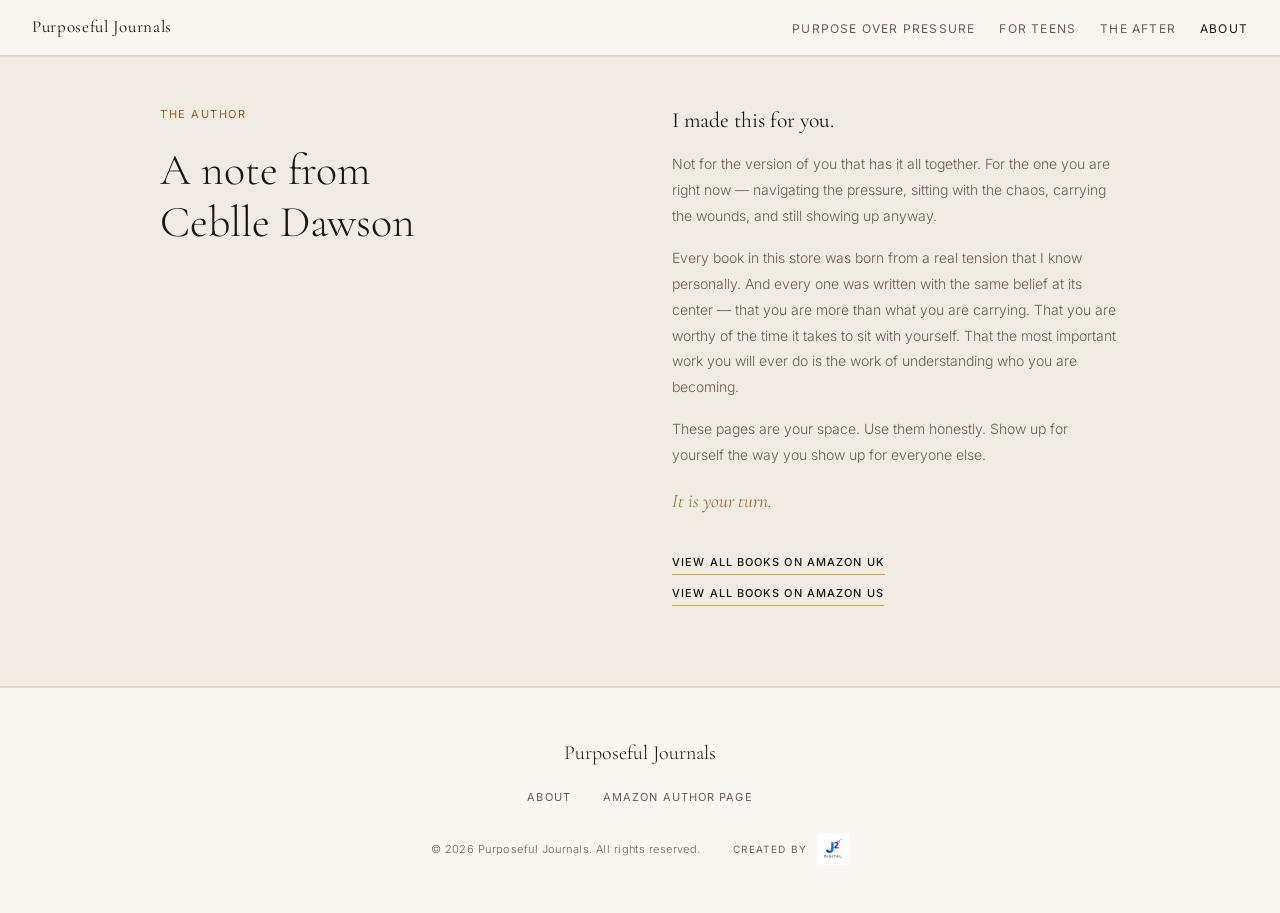
==== about.html @ 1e57076a "Initial commit: Purposeful Journals site" ====
<!DOCTYPE html>
<html lang="en-US">
<head>
  <meta charset="UTF-8">
  <meta name="viewport" content="width=device-width, initial-scale=1.0">
  <title>About Ceblle Dawson | Purposeful Journals</title>
  <meta name="description" content="A note from Ceblle Dawson, author of the Purposeful Journals collection — guided planners and journals for every season of a woman's life.">
  <link rel="icon" href="favicon.svg" type="image/svg+xml">
  <meta property="og:type" content="website">
  <meta property="og:title" content="About Ceblle Dawson | Purposeful Journals">
  <meta property="og:description" content="A note from Ceblle Dawson, author of the Purposeful Journals collection — guided planners and journals for every season of a woman's life.">
  <meta property="og:image" content="assets/og-image.png">
  <meta property="og:image:width" content="1200">
  <meta property="og:image:height" content="630">
  <meta name="twitter:card" content="summary_large_image">
  <meta name="twitter:image" content="assets/og-image.png">
  <link rel="preconnect" href="https://fonts.googleapis.com">
  <link rel="preconnect" href="https://fonts.gstatic.com" crossorigin>
  <link href="https://fonts.googleapis.com/css2?family=Cormorant+Garamond:ital,wght@0,300;0,400;0,500;1,300;1,400&family=Inter:wght@300;400;500&display=swap" rel="stylesheet">
  <link rel="stylesheet" href="css/styles.css">
</head>
<body>

<nav id="site-nav">
  <a href="index.html" class="nav-logo">Purposeful Journals</a>
  <button type="button" class="nav-toggle" aria-expanded="false" aria-controls="nav-menu" aria-label="Open menu">
    <span class="nav-toggle-bar" aria-hidden="true"></span>
    <span class="nav-toggle-bar" aria-hidden="true"></span>
    <span class="nav-toggle-bar" aria-hidden="true"></span>
  </button>
  <ul class="nav-links" id="nav-menu">
    <li><a href="purpose-over-pressure.html">Purpose Over Pressure</a></li>
    <li><a href="teens.html">For Teens</a></li>
    <li><a href="after.html">The After</a></li>
    <li><a href="about.html" aria-current="page">About</a></li>
  </ul>
</nav>

<section class="author-section page-top" id="about">
  <div class="section-inner author-inner">
    <div>
      <p class="intro-label">The Author</p>
      <h2 class="intro-heading">A note from<br>Ceblle Dawson</h2>
    </div>
    <div class="author-body">
      <p class="author-lead">I made this for you.</p>
      <p>Not for the version of you that has it all together. For the one you are right now — navigating the pressure, sitting with the chaos, carrying the wounds, and still showing up anyway.</p>
      <p>Every book in this store was born from a real tension that I know personally. And every one was written with the same belief at its center — that you are more than what you are carrying. That you are worthy of the time it takes to sit with yourself. That the most important work you will ever do is the work of understanding who you are becoming.</p>
      <p>These pages are your space. Use them honestly. Show up for yourself the way you show up for everyone else.</p>
      <p class="author-signoff">It is your turn.</p>
      <div class="author-amazon-links">
        <a href="https://www.amazon.co.uk/stores/author/B0H4ZYTNCH" target="_blank" rel="noopener noreferrer">View all books on Amazon UK</a>
        <span class="author-amazon-divider" aria-hidden="true">·</span>
        <a href="https://www.amazon.com/author/ceblledawson" target="_blank" rel="noopener noreferrer">View all books on Amazon US</a>
      </div>
    </div>
  </div>
</section>

<footer>
  <p class="footer-logo">Purposeful Journals</p>
  <ul class="footer-links">
    <li><a href="about.html">About</a></li>
    <li><a href="https://www.amazon.com/author/ceblledawson" target="_blank" rel="noopener noreferrer">Amazon Author Page</a></li>
  </ul>
  <div class="footer-bottom">
    <p class="footer-copy">&copy; <span id="year"></span> Purposeful Journals. All rights reserved.</p>
    <div class="footer-credit">
      <span class="footer-credit-label">Created by</span>
      <img src="assets/j2-logo.jpeg" alt="J2 Digital" class="footer-j2-logo" width="120" height="48" loading="lazy">
    </div>
  </div>
</footer>

<script src="js/script.js"></script>
</body>
</html>
---- css/styles.css ----
*, *::before, *::after { box-sizing: border-box; margin: 0; padding: 0; }

:root {
  --gold: #C9A84C;
  --gold-light: #E8D5A3;
  --gold-dark: #8A6820;
  --ink: #1A1612;
  --ink-mid: #3D3530;
  --ink-soft: #6B5E56;
  --cream: #FAF7F2;
  --cream-mid: #F0EBE3;
  --cream-dark: #E2D9CE;
  --white: #FFFFFF;
  --font-display: 'Cormorant Garamond', Georgia, serif;
  --font-body: 'Inter', system-ui, sans-serif;
  --nav-height: 56px;
  --scroll-gap: 2rem;
  --scroll-offset: calc(var(--nav-height) + var(--scroll-gap));
}

html {
  scroll-behavior: smooth;
  scroll-padding-top: var(--scroll-offset);
}

#collections,
#showcase,
#purpose-over-pressure,
#teens,
#after,
#about,
.set[id] {
  scroll-margin-top: var(--scroll-offset);
}

body {
  font-family: var(--font-body);
  background: var(--cream);
  color: var(--ink);
  font-size: 16px;
  line-height: 1.7;
  -webkit-font-smoothing: antialiased;
}

/* ─── NAV ─── */
nav {
  position: sticky;
  top: 0;
  z-index: 100;
  background: rgba(250, 247, 242, 0.92);
  backdrop-filter: blur(8px);
  border-bottom: 0.5px solid var(--cream-dark);
  padding: 0 2rem;
  height: 56px;
  display: flex;
  align-items: center;
  justify-content: space-between;
}

.nav-logo {
  font-family: var(--font-display);
  font-size: 17px;
  font-weight: 400;
  letter-spacing: 0.04em;
  color: var(--ink);
  text-decoration: none;
  position: relative;
  z-index: 102;
}

.nav-toggle {
  display: none;
  flex-direction: column;
  justify-content: center;
  gap: 5px;
  width: 44px;
  height: 44px;
  margin-right: -0.5rem;
  padding: 0;
  border: none;
  background: transparent;
  cursor: pointer;
  position: relative;
  z-index: 102;
}

.nav-toggle-bar {
  display: block;
  width: 22px;
  height: 1.5px;
  margin: 0 auto;
  background: var(--ink);
  transition: transform 0.25s ease, opacity 0.2s ease;
}

nav.is-open .nav-toggle-bar:nth-child(1) {
  transform: translateY(6.5px) rotate(45deg);
}

nav.is-open .nav-toggle-bar:nth-child(2) {
  opacity: 0;
}

nav.is-open .nav-toggle-bar:nth-child(3) {
  transform: translateY(-6.5px) rotate(-45deg);
}

.nav-links {
  display: flex;
  flex-wrap: wrap;
  justify-content: flex-end;
  gap: 1rem 1.5rem;
  list-style: none;
}

.nav-links a {
  font-size: 12px;
  font-weight: 400;
  letter-spacing: 0.1em;
  text-transform: uppercase;
  color: var(--ink-soft);
  text-decoration: none;
  transition: color 0.2s;
}

.nav-links a:hover { color: var(--ink); }

.nav-links a[aria-current="page"] {
  color: var(--ink);
}

body.nav-open {
  overflow: hidden;
}

.page-top {
  padding-top: 3rem;
}

/* ─── BOOK SHOWCASE ADVERT BANNER ─── */
.book-showcase-banner {
  padding: 1.25rem 0 2rem;
  background: linear-gradient(
    105deg,
    var(--cream) 0%,
    #F3EBDD 22%,
    var(--cream-mid) 48%,
    var(--gold-light) 78%,
    var(--cream-dark) 100%
  );
  border-bottom: 0.5px solid var(--cream-dark);
  overflow: hidden;
}

.book-showcase-marquee {
  overflow: hidden;
  width: 100%;
  mask-image: linear-gradient(
    to right,
    transparent 0%,
    black 6%,
    black 94%,
    transparent 100%
  );
  -webkit-mask-image: linear-gradient(
    to right,
    transparent 0%,
    black 6%,
    black 94%,
    transparent 100%
  );
}

.book-showcase-track {
  display: flex;
  align-items: flex-end;
  gap: clamp(0.5rem, 1.5vw, 1.25rem);
  width: max-content;
  padding: 0.25rem 0 0.5rem;
  animation: book-showcase-scroll 50s linear infinite;
  will-change: transform;
}

.book-showcase-marquee:hover .book-showcase-track,
.book-showcase-marquee:focus-within .book-showcase-track {
  animation-play-state: paused;
}

@keyframes book-showcase-scroll {
  0%   { transform: translateX(0); }
  100% { transform: translateX(-50%); }
}

.book-showcase-banner--hero .book-showcase-marquee {
  mask-image: none;
  -webkit-mask-image: none;
}

.book-showcase-banner--hero .book-showcase-track {
  animation-duration: 45s;
}

.book-showcase-shelf::-webkit-scrollbar {
  display: none;
}

.book-showcase-item {
  flex: 0 0 auto;
  text-decoration: none;
  scroll-snap-align: center;
  padding-bottom: 0.25rem;
}

.book-showcase-book {
  display: block;
  position: relative;
  transform: perspective(900px) rotateY(-16deg);
  transform-origin: center bottom;
  transition: transform 0.35s ease;
}

.book-showcase-item:hover .book-showcase-book,
.book-showcase-item:focus-visible .book-showcase-book {
  transform: perspective(900px) rotateY(-8deg) translateY(-12px);
}

.book-showcase-book img {
  display: block;
  height: clamp(120px, 15vw, 175px);
  width: auto;
  max-width: none;
  border-radius: 0 3px 3px 0;
  box-shadow:
    1px 0 0 rgba(255, 255, 255, 0.4),
    3px 2px 0 rgba(26, 22, 18, 0.06),
    6px 8px 16px rgba(26, 22, 18, 0.18),
    12px 20px 32px rgba(26, 22, 18, 0.12);
}

.book-showcase-book::before {
  content: '';
  position: absolute;
  left: -4px;
  top: 1px;
  bottom: 1px;
  width: 4px;
  background: linear-gradient(to right, rgba(26, 22, 18, 0.35), rgba(26, 22, 18, 0.12));
  border-radius: 1px 0 0 1px;
  transform: skewY(-2deg);
}

.book-showcase-item::after {
  content: '';
  display: block;
  width: 75%;
  height: 6px;
  margin: 6px auto 0;
  background: radial-gradient(ellipse at center, rgba(26, 22, 18, 0.22) 0%, transparent 72%);
  transform: scaleX(0.9);
  transition: transform 0.35s ease, opacity 0.35s ease;
}

.book-showcase-item:hover::after {
  transform: scaleX(1.05);
  opacity: 0.85;
}

.book-showcase-banner--hero {
  width: 100%;
  margin: 0.75rem 0 0;
  padding: 1rem 0 1.25rem;
  position: relative;
  z-index: 1;
  border-bottom: none;
  flex: 1;
  display: flex;
  flex-direction: column;
  justify-content: center;
  min-height: 0;
}

.book-showcase-banner--hero .book-showcase-shelf {
  padding: 0.25rem 1rem 0.5rem;
}

.book-showcase-banner--hero .book-showcase-book img {
  height: clamp(100px, 11vw, 145px);
}

/* ─── HERO ─── */
.hero {
  min-height: calc(100dvh - var(--nav-height));
  min-height: calc(100svh - var(--nav-height));
  display: flex;
  flex-direction: column;
  align-items: stretch;
  justify-content: flex-start;
  text-align: center;
  padding: 1.25rem 0 1.75rem;
  position: relative;
  overflow: hidden;
  gap: 0;
}

.hero-top {
  padding: 0 2rem;
  flex-shrink: 0;
}

.hero::before {
  content: '';
  position: absolute;
  inset: 0;
  background:
    radial-gradient(ellipse 60% 50% at 50% 0%, rgba(201, 168, 76, 0.08) 0%, transparent 70%),
    radial-gradient(ellipse 40% 40% at 80% 80%, rgba(201, 168, 76, 0.05) 0%, transparent 60%);
  pointer-events: none;
}

.hero-eyebrow {
  font-size: 11px;
  font-weight: 400;
  letter-spacing: 0.18em;
  text-transform: uppercase;
  color: var(--gold-dark);
  margin-bottom: 0.75rem;
}

.hero-title {
  font-family: var(--font-display);
  font-size: clamp(2.25rem, 5vw, 3.75rem);
  font-weight: 300;
  line-height: 1.05;
  letter-spacing: 0.01em;
  color: var(--ink);
  margin-bottom: 0;
}

.hero-title em {
  font-style: italic;
  color: var(--gold-dark);
}

.hero-rule {
  width: 48px;
  height: 0.5px;
  background: var(--gold);
  margin: 0.85rem auto;
}

.hero-sub {
  font-size: 14px;
  font-weight: 300;
  color: var(--ink-soft);
  max-width: 480px;
  line-height: 1.65;
  margin: 0 auto;
}

.hero-cta {
  position: relative;
  z-index: 1;
  margin-top: auto;
  flex-shrink: 0;
  padding: 0 2rem;
  align-self: center;
  display: inline-flex;
  align-items: center;
  gap: 8px;
  font-size: 12px;
  font-weight: 400;
  letter-spacing: 0.12em;
  text-transform: uppercase;
  color: var(--ink);
  text-decoration: none;
  border-bottom: 0.5px solid var(--gold);
  padding-bottom: 2px;
  transition: color 0.2s, border-color 0.2s;
}

.hero-cta:hover { color: var(--gold-dark); border-color: var(--gold-dark); }

.hero-cta svg { width: 14px; height: 14px; }

/* ─── MARQUEE ─── */
.marquee-wrap {
  overflow: hidden;
  border-top: 0.5px solid var(--cream-dark);
  border-bottom: 0.5px solid var(--cream-dark);
  padding: 10px 0;
  background: var(--cream-mid);
}

.marquee-track {
  display: flex;
  gap: 0;
  animation: marquee 28s linear infinite;
  white-space: nowrap;
}

.marquee-track span {
  font-size: 11px;
  font-weight: 400;
  letter-spacing: 0.14em;
  text-transform: uppercase;
  color: var(--ink-soft);
  padding: 0 2.5rem;
}

.marquee-track span::after {
  content: '·';
  margin-left: 2.5rem;
  color: var(--gold);
}

@keyframes marquee {
  0%   { transform: translateX(0); }
  100% { transform: translateX(-50%); }
}

/* ─── SECTIONS ─── */
section { padding: 5rem 2rem; }

.section-inner {
  max-width: 960px;
  margin: 0 auto;
}

/* ─── INTRO TYPOGRAPHY ─── */
.intro-label {
  font-size: 11px;
  letter-spacing: 0.14em;
  text-transform: uppercase;
  color: var(--gold-dark);
  margin-bottom: 1.25rem;
}

.intro-heading {
  font-family: var(--font-display);
  font-size: clamp(2rem, 3.5vw, 2.75rem);
  font-weight: 300;
  line-height: 1.2;
  color: var(--ink);
}

.intro-body {
  font-size: 14px;
  font-weight: 300;
  color: var(--ink-soft);
  line-height: 1.85;
}

.intro-body p + p { margin-top: 1rem; }

/* ─── COLLECTIONS HUB ─── */
.collections-hub {
  padding: 5rem 2rem;
  border-bottom: 0.5px solid var(--cream-dark);
}

.collections-hub-intro {
  max-width: 560px;
  margin-bottom: 3rem;
}

.collection-nav-grid {
  display: grid;
  grid-template-columns: repeat(3, 1fr);
  gap: 1px;
  border: 0.5px solid var(--cream-dark);
  background: var(--cream-dark);
  border-radius: 4px;
  overflow: hidden;
}

.collection-nav-card {
  display: flex;
  flex-direction: column;
  gap: 0.6rem;
  padding: 1.75rem;
  background: var(--white);
  text-decoration: none;
  color: inherit;
  transition: background 0.2s;
  min-height: 100%;
  overflow: hidden;
}

.collection-nav-card:hover { background: var(--cream); }

.collection-nav-covers {
  display: flex;
  justify-content: center;
  align-items: flex-end;
  margin: -1.75rem -1.75rem 0.25rem;
  padding: 1.25rem 1rem 0.85rem;
  min-height: 118px;
  background: var(--cream-mid);
  border-bottom: 0.5px solid var(--cream-dark);
}

.collection-nav-cover {
  display: block;
  width: 72px;
  height: auto;
  max-height: 102px;
  object-fit: contain;
  border-radius: 0 2px 2px 0;
  box-shadow:
    1px 0 0 rgba(255, 255, 255, 0.35),
    0 8px 18px rgba(26, 22, 18, 0.14);
  margin-left: -20px;
  transition: transform 0.25s ease;
}

.collection-nav-cover:first-child {
  margin-left: 0;
}

.collection-nav-card:hover .collection-nav-cover:nth-child(1) {
  transform: translateY(-4px) rotate(-2deg);
}

.collection-nav-card:hover .collection-nav-cover:nth-child(2) {
  transform: translateY(-6px);
}

.collection-nav-card:hover .collection-nav-cover:nth-child(3) {
  transform: translateY(-4px) rotate(2deg);
}

.collection-nav-ages {
  font-size: 10px;
  font-weight: 500;
  letter-spacing: 0.12em;
  text-transform: uppercase;
  color: var(--gold-dark);
}

.collection-nav-name {
  font-family: var(--font-display);
  font-size: 1.5rem;
  font-weight: 400;
  color: var(--ink);
  line-height: 1.2;
}

.collection-nav-desc {
  font-size: 13px;
  font-weight: 300;
  color: var(--ink-soft);
  line-height: 1.7;
  flex: 1;
}

.collection-nav-status {
  display: inline-block;
  align-self: flex-start;
  font-size: 10px;
  font-weight: 500;
  letter-spacing: 0.12em;
  text-transform: uppercase;
  padding: 3px 10px;
  border-radius: 2px;
}

.collection-nav-status.live {
  background: rgba(201, 168, 76, 0.12);
  color: var(--gold-dark);
  border: 0.5px solid var(--gold-light);
}

/* ─── COLLECTION BLOCKS ─── */
.collection-block {
  padding: 5rem 2rem;
  border-bottom: 0.5px solid var(--cream-dark);
}

.collection-block-header {
  display: grid;
  grid-template-columns: 1fr 1fr;
  gap: 4rem;
  align-items: start;
  margin-bottom: 3rem;
}

.pop-section .sets {
  padding-top: 0;
}

.pop-section .teen-intro {
  padding: 0 2rem;
  max-width: 960px;
  margin: 0 auto 2rem;
}

.teen-intro {
  display: grid;
  grid-template-columns: 1fr 1fr;
  gap: 4rem;
  align-items: start;
  margin-bottom: 2rem;
}

.guide-lead {
  font-size: 14px;
  font-weight: 300;
  color: var(--ink-soft);
  line-height: 1.85;
  max-width: 560px;
  margin: 1rem 0 2.5rem;
}

.guide-link {
  font-size: 11px;
  font-weight: 500;
  letter-spacing: 0.1em;
  text-transform: uppercase;
  color: var(--gold-dark);
  margin-top: 0.75rem;
}

.product-grid--three {
  grid-template-columns: repeat(3, 1fr);
}

/* ─── AUTHOR ─── */
.author-section {
  background: var(--cream-mid);
  border-top: 0.5px solid var(--cream-dark);
  border-bottom: 0.5px solid var(--cream-dark);
}

.author-inner {
  display: grid;
  grid-template-columns: 1fr 1fr;
  gap: 4rem;
  align-items: start;
}

.author-body {
  font-size: 14px;
  font-weight: 300;
  color: var(--ink-soft);
  line-height: 1.85;
}

.author-body p + p { margin-top: 1rem; }

.author-lead {
  font-family: var(--font-display);
  font-size: 1.35rem;
  font-weight: 400;
  color: var(--ink);
  line-height: 1.4;
}

.author-signoff {
  font-family: var(--font-display);
  font-size: 1.2rem;
  font-style: italic;
  color: var(--gold-dark);
  margin-top: 1.5rem;
}

.author-amazon-links {
  display: flex;
  flex-wrap: wrap;
  align-items: center;
  gap: 0.5rem 0.75rem;
  margin-top: 2rem;
}

.author-amazon-links a {
  font-size: 11px;
  font-weight: 500;
  letter-spacing: 0.1em;
  text-transform: uppercase;
  color: var(--ink);
  text-decoration: none;
  border-bottom: 0.5px solid var(--gold);
  padding-bottom: 2px;
  transition: color 0.2s, border-color 0.2s;
}

.author-amazon-links a:hover {
  color: var(--gold-dark);
  border-color: var(--gold-dark);
}

.author-amazon-divider {
  color: var(--cream-dark);
  font-size: 11px;
}

/* ─── SETS ─── */
.sets {
  padding: 3rem 2rem 5rem;
}

.teen-set,
.set {
  max-width: 960px;
  margin: 0 auto;
}

.sets .set {
  margin-bottom: 5rem;
  padding-bottom: 5rem;
  border-bottom: 0.5px solid var(--cream-dark);
}

.sets .set:last-child {
  border-bottom: none;
  margin-bottom: 0;
  padding-bottom: 0;
}

.teen-set {
  padding-bottom: 0;
  border-bottom: none;
}

.set:first-child { padding-top: 0; }

.set:last-child { border-bottom: none; margin-bottom: 0; }

.set-header {
  display: grid;
  grid-template-columns: auto 1fr;
  gap: 2rem;
  align-items: start;
  margin-bottom: 3rem;
}

.set-number {
  font-family: var(--font-display);
  font-size: 5rem;
  font-weight: 300;
  line-height: 1;
  color: var(--cream-dark);
  letter-spacing: -0.02em;
  user-select: none;
  padding-top: 0.2rem;
}

.set-meta { padding-top: 0.5rem; }

.set-status {
  display: inline-block;
  font-size: 10px;
  font-weight: 500;
  letter-spacing: 0.12em;
  text-transform: uppercase;
  padding: 3px 10px;
  border-radius: 2px;
  margin-bottom: 0.75rem;
}

.set-status.live {
  background: rgba(201, 168, 76, 0.12);
  color: var(--gold-dark);
  border: 0.5px solid var(--gold-light);
}

.set-name {
  font-family: var(--font-display);
  font-size: clamp(1.75rem, 3vw, 2.5rem);
  font-weight: 300;
  line-height: 1.15;
  color: var(--ink);
  margin-bottom: 0.75rem;
}

.set-desc {
  font-size: 14px;
  font-weight: 300;
  color: var(--ink-soft);
  max-width: 520px;
  line-height: 1.85;
}

/* ─── PRODUCT CARDS ─── */
.product-grid {
  display: grid;
  grid-template-columns: repeat(auto-fill, minmax(220px, 1fr));
  gap: 1.5rem;
}

.product-card {
  background: var(--white);
  padding: 1.25rem 1.25rem 1.5rem;
  display: flex;
  flex-direction: column;
  gap: 0.5rem;
  border: 0.5px solid var(--cream-dark);
  border-radius: 4px;
  overflow: hidden;
  transition: background 0.2s, box-shadow 0.35s ease;
}

.product-card:hover {
  background: var(--cream);
  box-shadow: 0 12px 32px rgba(26, 22, 18, 0.08);
}

.product-cover-btn {
  display: flex;
  align-items: center;
  justify-content: center;
  margin: -1.25rem -1.25rem 0.75rem;
  padding: 1.25rem;
  background: var(--cream-mid);
  border: none;
  cursor: zoom-in;
  font: inherit;
  color: inherit;
  text-align: inherit;
  align-self: stretch;
}

.product-cover {
  display: block;
  width: 100%;
  height: auto;
  max-height: 220px;
  object-fit: contain;
  border-radius: 2px;
  box-shadow: 0 8px 24px rgba(26, 22, 18, 0.14);
  transition: transform 0.35s ease, box-shadow 0.35s ease;
}

.product-card:hover .product-cover {
  transform: translateY(-4px) scale(1.02);
  box-shadow: 0 14px 32px rgba(26, 22, 18, 0.2);
}

.product-type {
  font-size: 10px;
  font-weight: 500;
  letter-spacing: 0.12em;
  text-transform: uppercase;
  color: var(--ink-soft);
}

.product-name {
  font-family: var(--font-display);
  font-size: 1.35rem;
  font-weight: 400;
  color: var(--ink);
  line-height: 1.25;
}

.product-tagline {
  font-size: 13px;
  font-weight: 300;
  color: var(--ink-soft);
  line-height: 1.6;
  flex: 1;
}

.product-footer { margin-top: 1rem; }

.amazon-store {
  width: 100%;
}

.amazon-store-select {
  width: 100%;
  height: 38px;
  padding: 0 2rem 0 0.75rem;
  font-family: var(--font-body);
  font-size: 11px;
  font-weight: 500;
  letter-spacing: 0.06em;
  color: var(--ink);
  background: var(--white)
    url("data:image/svg+xml,%3Csvg xmlns='http://www.w3.org/2000/svg' width='12' height='12' viewBox='0 0 24 24' fill='none' stroke='%236B5E56' stroke-width='1.5'%3E%3Cpath d='M6 9l6 6 6-6'/%3E%3C/svg%3E")
    no-repeat right 0.65rem center;
  border: 0.5px solid var(--ink);
  border-radius: 2px;
  cursor: pointer;
  appearance: none;
  transition: border-color 0.2s, background-color 0.2s;
}

.amazon-store-select:hover,
.amazon-store-select:focus {
  border-color: var(--gold-dark);
  outline: none;
  background-color: var(--cream);
}

/* ─── COVER LIGHTBOX ─── */
.lightbox {
  position: fixed;
  inset: 0;
  z-index: 1000;
  display: flex;
  align-items: center;
  justify-content: center;
  padding: 2rem;
}

.lightbox[hidden] { display: none; }

.lightbox-backdrop {
  position: absolute;
  inset: 0;
  background: rgba(26, 22, 18, 0.88);
  cursor: zoom-out;
}

.lightbox-dialog {
  position: relative;
  z-index: 1;
  max-width: min(90vw, 720px);
  max-height: 92vh;
  display: flex;
  flex-direction: column;
  align-items: center;
  gap: 1rem;
  animation: lightbox-in 0.25s ease;
}

.lightbox-image {
  display: block;
  max-width: 100%;
  max-height: calc(92vh - 4rem);
  width: auto;
  height: auto;
  object-fit: contain;
  border-radius: 4px;
  box-shadow: 0 24px 64px rgba(0, 0, 0, 0.45);
}

.lightbox-caption {
  font-family: var(--font-display);
  font-size: 1.1rem;
  font-weight: 300;
  color: var(--cream);
  text-align: center;
  line-height: 1.4;
}

.lightbox-close {
  position: absolute;
  top: -2.5rem;
  right: 0;
  width: 2.25rem;
  height: 2.25rem;
  border: 0.5px solid rgba(250, 247, 242, 0.3);
  border-radius: 50%;
  background: transparent;
  color: var(--cream);
  font-size: 1.5rem;
  line-height: 1;
  cursor: pointer;
  transition: background 0.2s, border-color 0.2s;
}

.lightbox-close:hover {
  background: rgba(250, 247, 242, 0.1);
  border-color: var(--cream);
}

@keyframes lightbox-in {
  from { opacity: 0; transform: scale(0.96); }
  to   { opacity: 1; transform: scale(1); }
}

/* ─── FOOTER ─── */
footer {
  padding: 3rem 2rem;
  border-top: 0.5px solid var(--cream-dark);
  text-align: center;
}

.footer-logo {
  font-family: var(--font-display);
  font-size: 1.25rem;
  font-weight: 300;
  color: var(--ink);
  margin-bottom: 0.75rem;
}

.footer-links {
  display: flex;
  flex-wrap: wrap;
  justify-content: center;
  gap: 1rem 2rem;
  list-style: none;
  margin-bottom: 1.5rem;
}

.footer-links a {
  font-size: 11px;
  font-weight: 400;
  letter-spacing: 0.1em;
  text-transform: uppercase;
  color: var(--ink-soft);
  text-decoration: none;
  transition: color 0.2s;
}

.footer-links a:hover { color: var(--ink); }

.footer-copy {
  font-size: 11px;
  font-weight: 300;
  color: var(--ink-soft);
  letter-spacing: 0.04em;
}

.footer-bottom {
  display: flex;
  flex-wrap: wrap;
  align-items: center;
  justify-content: center;
  gap: 1rem 2rem;
}

.footer-credit {
  display: flex;
  align-items: center;
  gap: 0.6rem;
}

.footer-credit-label {
  font-size: 10px;
  font-weight: 400;
  letter-spacing: 0.14em;
  text-transform: uppercase;
  color: var(--ink-soft);
}

.footer-j2-logo {
  display: block;
  width: auto;
  height: 32px;
  max-width: 110px;
  object-fit: contain;
}

/* ─── MOBILE NAV BACKDROP ─── */
.nav-backdrop {
  position: fixed;
  inset: 0;
  z-index: 99;
  border: none;
  padding: 0;
  margin: 0;
  background: rgba(26, 22, 18, 0.35);
  cursor: pointer;
  opacity: 0;
  visibility: hidden;
  pointer-events: none;
  transition: opacity 0.3s ease, visibility 0.3s ease;
}

.nav-backdrop.is-visible {
  opacity: 1;
  visibility: visible;
  pointer-events: auto;
}

/* ─── RESPONSIVE ─── */
@media (max-width: 700px) {
  nav {
    padding: 0 1.25rem;
    height: 56px;
    backdrop-filter: none;
    background: rgba(250, 247, 242, 0.98);
  }

  .nav-toggle {
    display: flex;
  }

  .nav-links {
    position: fixed;
    top: 56px;
    right: 0;
    width: min(17.5rem, 84vw);
    height: auto;
    flex-direction: column;
    align-items: stretch;
    justify-content: flex-start;
    gap: 0;
    margin: 0;
    padding: 0.75rem 1.5rem 1rem;
    background: var(--cream);
    border-left: 0.5px solid var(--cream-dark);
    border-bottom: 0.5px solid var(--cream-dark);
    box-shadow: -10px 0 36px rgba(26, 22, 18, 0.1);
    transform: translateX(100%);
    transition: transform 0.32s cubic-bezier(0.4, 0, 0.2, 1);
    z-index: 101;
    pointer-events: none;
  }

  nav.is-open .nav-links {
    transform: translateX(0);
    pointer-events: auto;
  }

  .nav-links li {
    border-bottom: 0.5px solid var(--cream-dark);
  }

  .nav-links li:first-child {
    border-top: 0.5px solid var(--cream-dark);
  }

  .nav-links a {
    display: block;
    padding: 0.85rem 0;
    font-size: 12px;
    letter-spacing: 0.12em;
  }

  .nav-links a[aria-current="page"] {
    color: var(--gold-dark);
  }

  .hero {
    padding: 0.65rem 0 1.25rem;
  }

  .hero-top {
    padding: 0 1.25rem;
  }

  .hero-eyebrow {
    margin-bottom: 0.5rem;
    font-size: 10px;
  }

  .hero-title {
    font-size: 2.15rem;
  }

  .hero-rule {
    margin: 0.6rem auto;
  }

  .hero-sub {
    font-size: 13px;
    line-height: 1.55;
    max-width: 20rem;
  }

  .book-showcase-banner--hero {
    margin: 0.35rem 0 0;
    padding: 0.65rem 0 0.35rem;
  }

  .book-showcase-banner--hero .book-showcase-book img {
    height: 92px;
  }

  .book-showcase-marquee {
    mask-image: none;
    -webkit-mask-image: none;
  }

  section, .sets { padding-left: 1.25rem; padding-right: 1.25rem; }

  .collection-block-header,
  .author-inner,
  .teen-intro {
    grid-template-columns: 1fr;
    gap: 2rem;
  }

  .collection-nav-grid { grid-template-columns: 1fr; }

  .collections-hub,
  .collection-block {
    padding-left: 1.25rem;
    padding-right: 1.25rem;
  }

  .set-header {
    grid-template-columns: 1fr;
    gap: 0.5rem;
  }

  .set-number { display: none; }

  .product-grid { grid-template-columns: 1fr; }
}

@media (min-width: 701px) {
  .nav-backdrop {
    display: none;
  }

  .hero {
    min-height: calc(100svh - var(--nav-height));
    justify-content: flex-start;
    gap: 1.5rem;
    padding: clamp(2.5rem, 5vw, 3.5rem) 0 0;
    border-bottom: 0.5px solid var(--cream-dark);
  }

  .book-showcase-banner--hero {
    flex: 0 0 auto;
    margin: 0;
    padding: 0.25rem 0 0.5rem;
  }

  .hero-cta {
    margin-top: 0;
    padding-bottom: clamp(2.5rem, 8vh, 4rem);
  }
}

@media (prefers-reduced-motion: reduce) {
  .marquee-track { animation: none; }
  .book-showcase-track { animation: none; }
  .lightbox-dialog { animation: none; }
  .product-card:hover .product-cover { transform: none; }
  * { transition: none !important; }
}
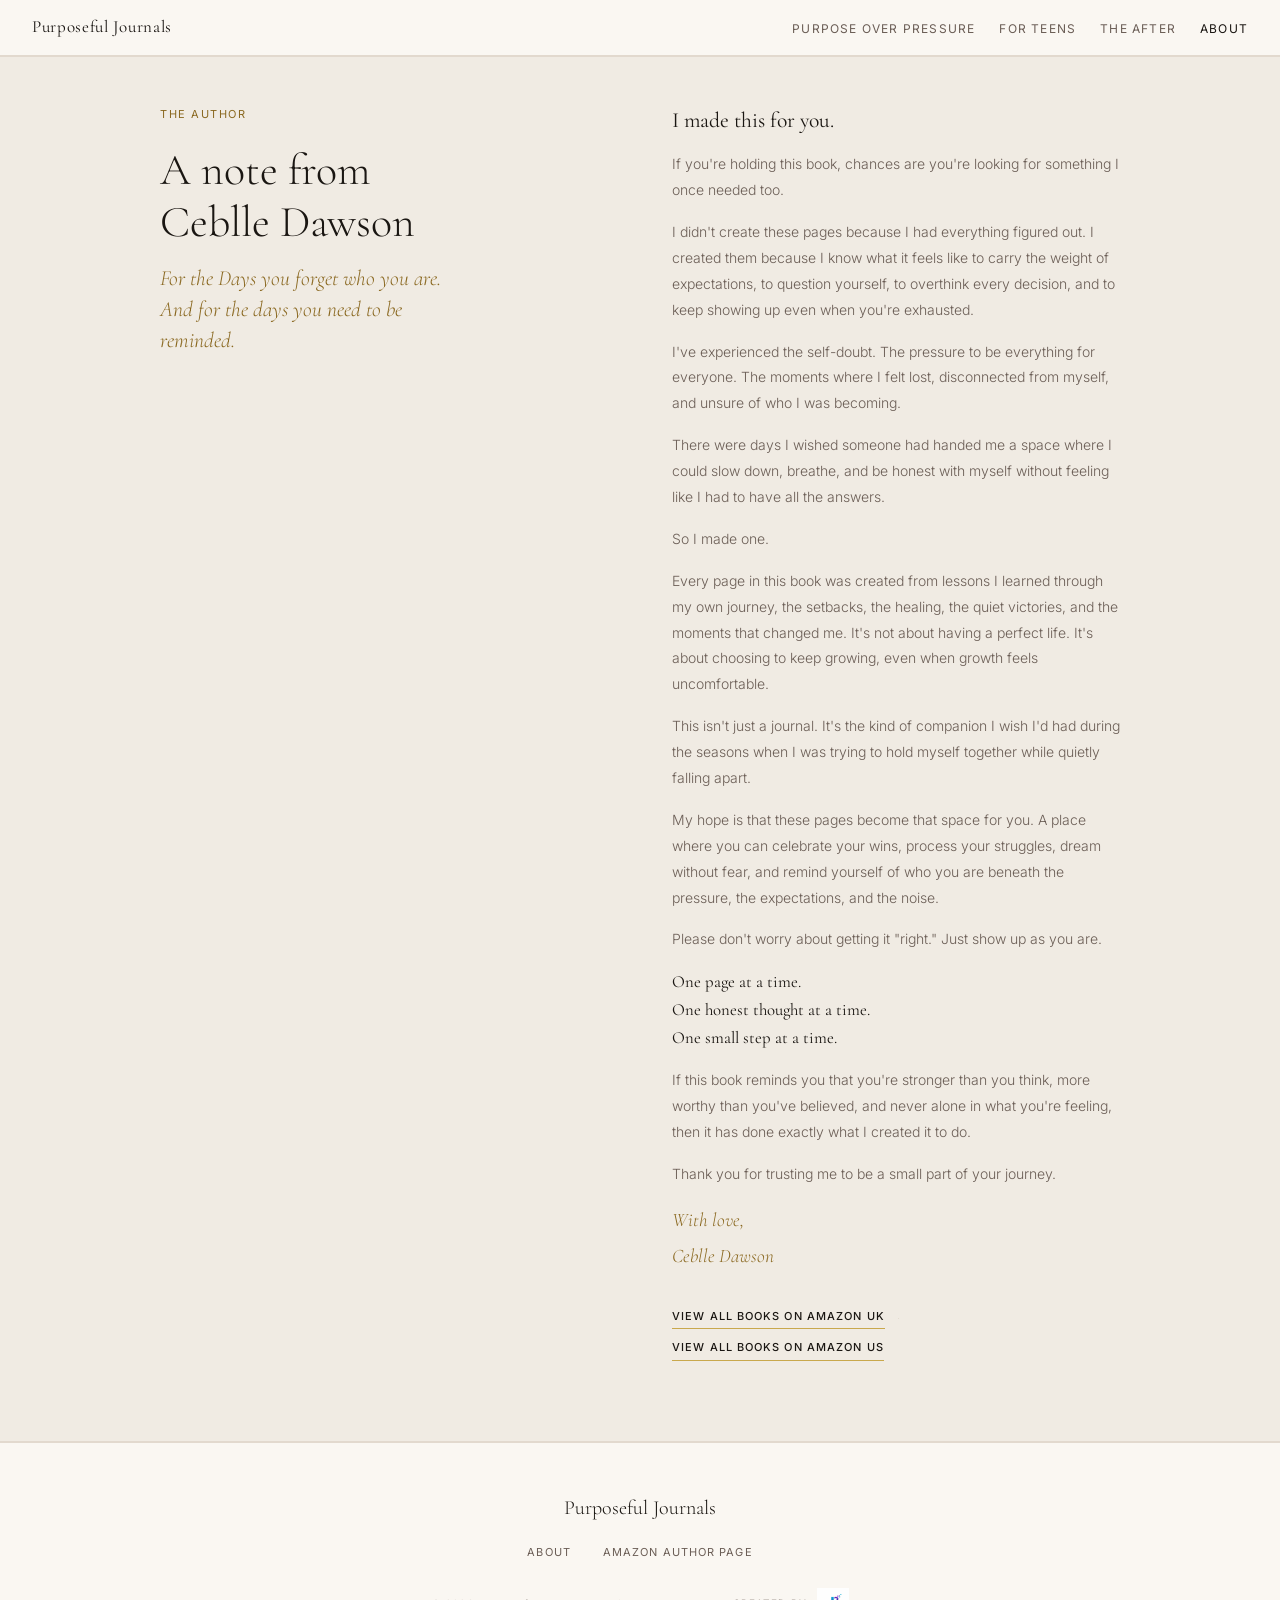
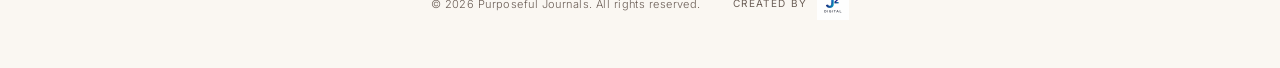
==== commit 1719a357: "Update About page with author letter and tagline" ====
--- a/about.html
+++ b/about.html
@@ -41,13 +41,23 @@
     <div>
       <p class="intro-label">The Author</p>
       <h2 class="intro-heading">A note from<br>Ceblle Dawson</h2>
+      <p class="author-tagline">For the Days you forget who you are.<br>And for the days you need to be reminded.</p>
     </div>
     <div class="author-body">
       <p class="author-lead">I made this for you.</p>
-      <p>Not for the version of you that has it all together. For the one you are right now — navigating the pressure, sitting with the chaos, carrying the wounds, and still showing up anyway.</p>
-      <p>Every book in this store was born from a real tension that I know personally. And every one was written with the same belief at its center — that you are more than what you are carrying. That you are worthy of the time it takes to sit with yourself. That the most important work you will ever do is the work of understanding who you are becoming.</p>
-      <p>These pages are your space. Use them honestly. Show up for yourself the way you show up for everyone else.</p>
-      <p class="author-signoff">It is your turn.</p>
+      <p>If you're holding this book, chances are you're looking for something I once needed too.</p>
+      <p>I didn't create these pages because I had everything figured out. I created them because I know what it feels like to carry the weight of expectations, to question yourself, to overthink every decision, and to keep showing up even when you're exhausted.</p>
+      <p>I've experienced the self-doubt. The pressure to be everything for everyone. The moments where I felt lost, disconnected from myself, and unsure of who I was becoming.</p>
+      <p>There were days I wished someone had handed me a space where I could slow down, breathe, and be honest with myself without feeling like I had to have all the answers.</p>
+      <p>So I made one.</p>
+      <p>Every page in this book was created from lessons I learned through my own journey, the setbacks, the healing, the quiet victories, and the moments that changed me. It's not about having a perfect life. It's about choosing to keep growing, even when growth feels uncomfortable.</p>
+      <p>This isn't just a journal. It's the kind of companion I wish I'd had during the seasons when I was trying to hold myself together while quietly falling apart.</p>
+      <p>My hope is that these pages become that space for you. A place where you can celebrate your wins, process your struggles, dream without fear, and remind yourself of who you are beneath the pressure, the expectations, and the noise.</p>
+      <p>Please don't worry about getting it "right." Just show up as you are.</p>
+      <p class="author-steps">One page at a time.<br>One honest thought at a time.<br>One small step at a time.</p>
+      <p>If this book reminds you that you're stronger than you think, more worthy than you've believed, and never alone in what you're feeling, then it has done exactly what I created it to do.</p>
+      <p>Thank you for trusting me to be a small part of your journey.</p>
+      <p class="author-signoff">With love,<br>Ceblle Dawson</p>
       <div class="author-amazon-links">
         <a href="https://www.amazon.co.uk/stores/author/B0H4ZYTNCH" target="_blank" rel="noopener noreferrer">View all books on Amazon UK</a>
         <span class="author-amazon-divider" aria-hidden="true">·</span>
--- a/css/styles.css
+++ b/css/styles.css
@@ -638,6 +638,17 @@
   align-items: start;
 }
 
+.author-tagline {
+  font-family: var(--font-display);
+  font-size: clamp(1.1rem, 2vw, 1.35rem);
+  font-style: italic;
+  font-weight: 300;
+  color: var(--gold-dark);
+  margin-top: 0.85rem;
+  line-height: 1.45;
+  max-width: 18rem;
+}
+
 .author-body {
   font-size: 14px;
   font-weight: 300;
@@ -663,6 +674,14 @@
   margin-top: 1.5rem;
 }
 
+.author-steps {
+  font-family: var(--font-display);
+  font-size: 1.05rem;
+  font-weight: 400;
+  color: var(--ink);
+  line-height: 1.65;
+}
+
 .author-amazon-links {
   display: flex;
   flex-wrap: wrap;
@@ -806,6 +825,7 @@
 
 .product-cover-btn {
   display: flex;
+  flex-direction: column;
   align-items: center;
   justify-content: center;
   margin: -1.25rem -1.25rem 0.75rem;
@@ -819,6 +839,17 @@
   align-self: stretch;
 }
 
+.product-cover-btn[data-inside-src]::after {
+  content: 'Click cover to look inside';
+  display: block;
+  margin-top: 0.6rem;
+  font-size: 9px;
+  font-weight: 500;
+  letter-spacing: 0.08em;
+  text-transform: uppercase;
+  color: var(--gold-dark);
+}
+
 .product-cover {
   display: block;
   width: 100%;
@@ -914,7 +945,7 @@
 .lightbox-dialog {
   position: relative;
   z-index: 1;
-  max-width: min(90vw, 720px);
+  max-width: min(95vw, 1100px);
   max-height: 92vh;
   display: flex;
   flex-direction: column;
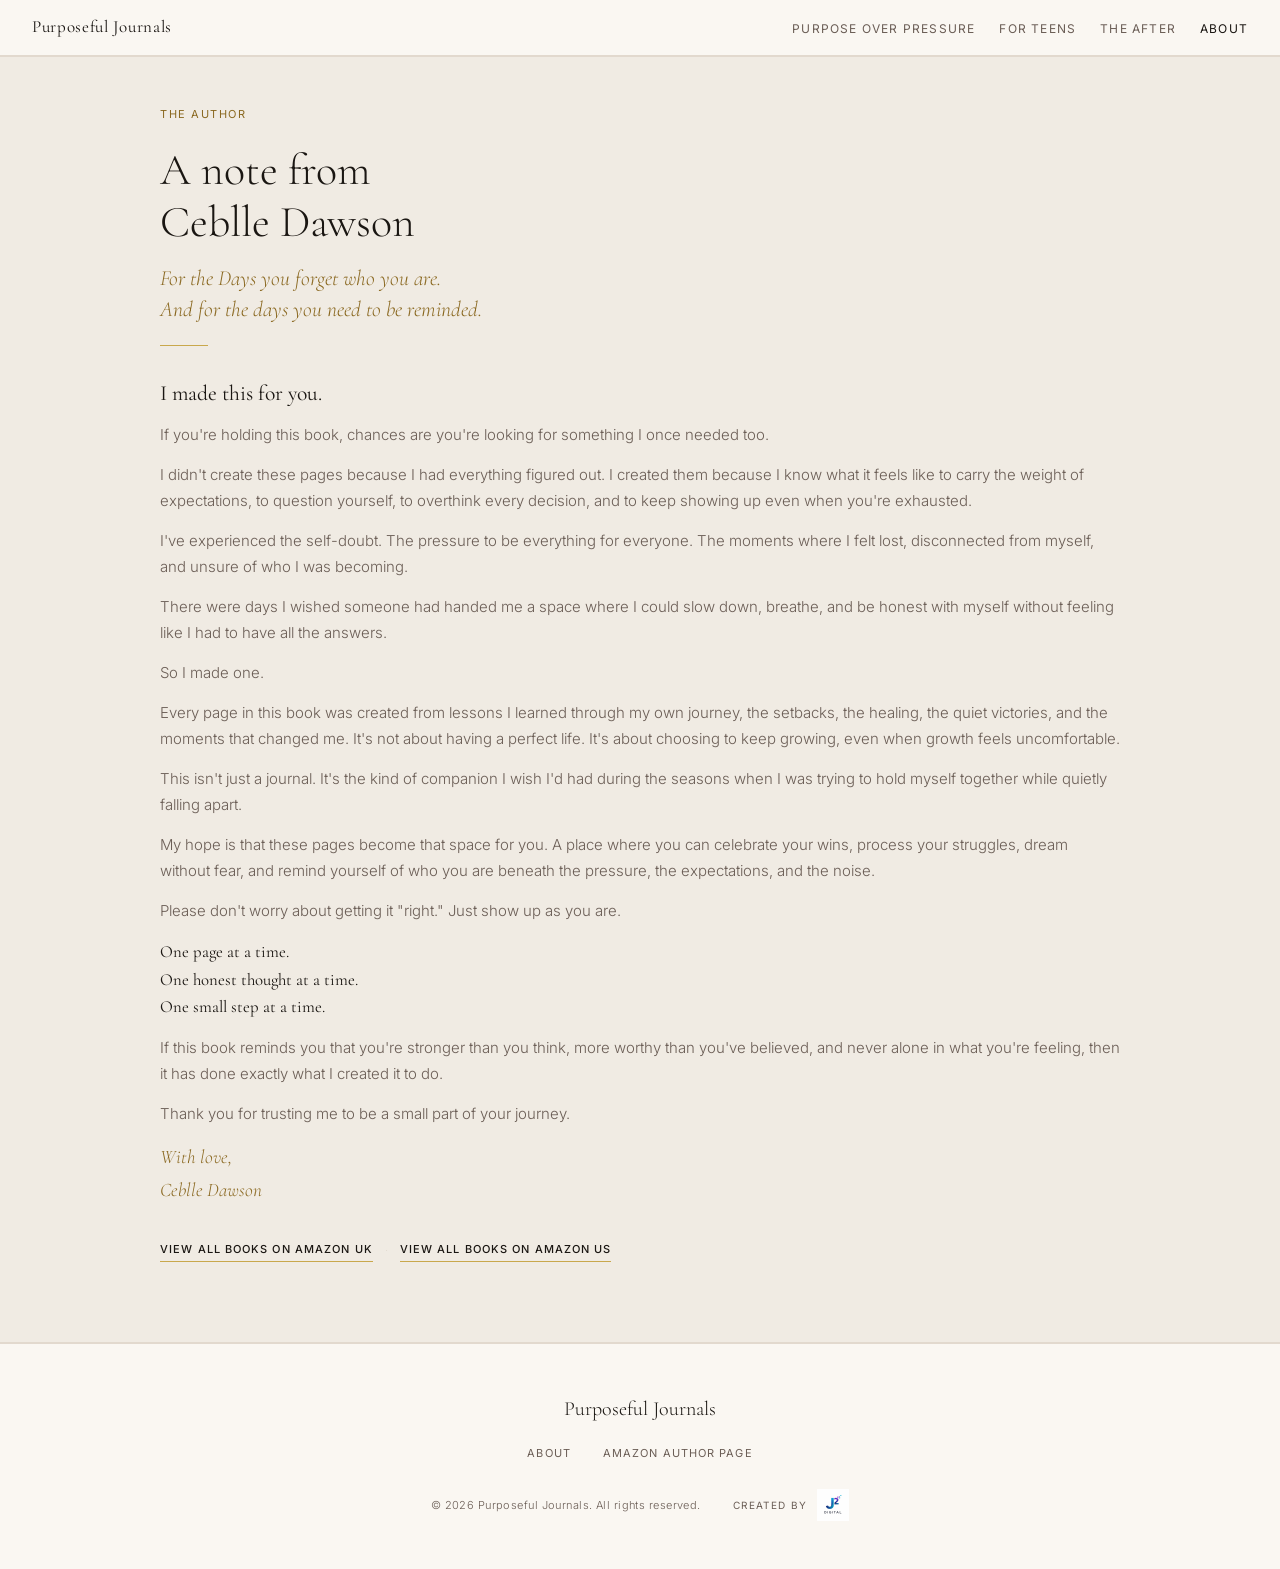
==== commit 2f0de1d1: "Add IONOS SFTP auto-deploy workflow" ====
--- a/about.html
+++ b/about.html
@@ -38,11 +38,12 @@
 
 <section class="author-section page-top" id="about">
   <div class="section-inner author-inner">
-    <div>
+    <header class="author-header">
       <p class="intro-label">The Author</p>
       <h2 class="intro-heading">A note from<br>Ceblle Dawson</h2>
       <p class="author-tagline">For the Days you forget who you are.<br>And for the days you need to be reminded.</p>
-    </div>
+      <div class="hero-rule author-rule" aria-hidden="true"></div>
+    </header>
     <div class="author-body">
       <p class="author-lead">I made this for you.</p>
       <p>If you're holding this book, chances are you're looking for something I once needed too.</p>
--- a/css/styles.css
+++ b/css/styles.css
@@ -632,10 +632,20 @@
 }
 
 .author-inner {
-  display: grid;
-  grid-template-columns: 1fr 1fr;
-  gap: 4rem;
-  align-items: start;
+  max-width: 60rem;
+  margin: 0 auto;
+}
+
+.author-header {
+  margin-bottom: 2rem;
+}
+
+.author-header .intro-heading {
+  margin-bottom: 0;
+}
+
+.author-rule {
+  margin: 1.25rem 0 0;
 }
 
 .author-tagline {
@@ -646,17 +656,17 @@
   color: var(--gold-dark);
   margin-top: 0.85rem;
   line-height: 1.45;
-  max-width: 18rem;
+  max-width: none;
 }
 
 .author-body {
-  font-size: 14px;
+  font-size: 15px;
   font-weight: 300;
   color: var(--ink-soft);
-  line-height: 1.85;
-}
-
-.author-body p + p { margin-top: 1rem; }
+  line-height: 1.75;
+}
+
+.author-body p + p { margin-top: 0.85rem; }
 
 .author-lead {
   font-family: var(--font-display);
@@ -1198,7 +1208,6 @@
   section, .sets { padding-left: 1.25rem; padding-right: 1.25rem; }
 
   .collection-block-header,
-  .author-inner,
   .teen-intro {
     grid-template-columns: 1fr;
     gap: 2rem;
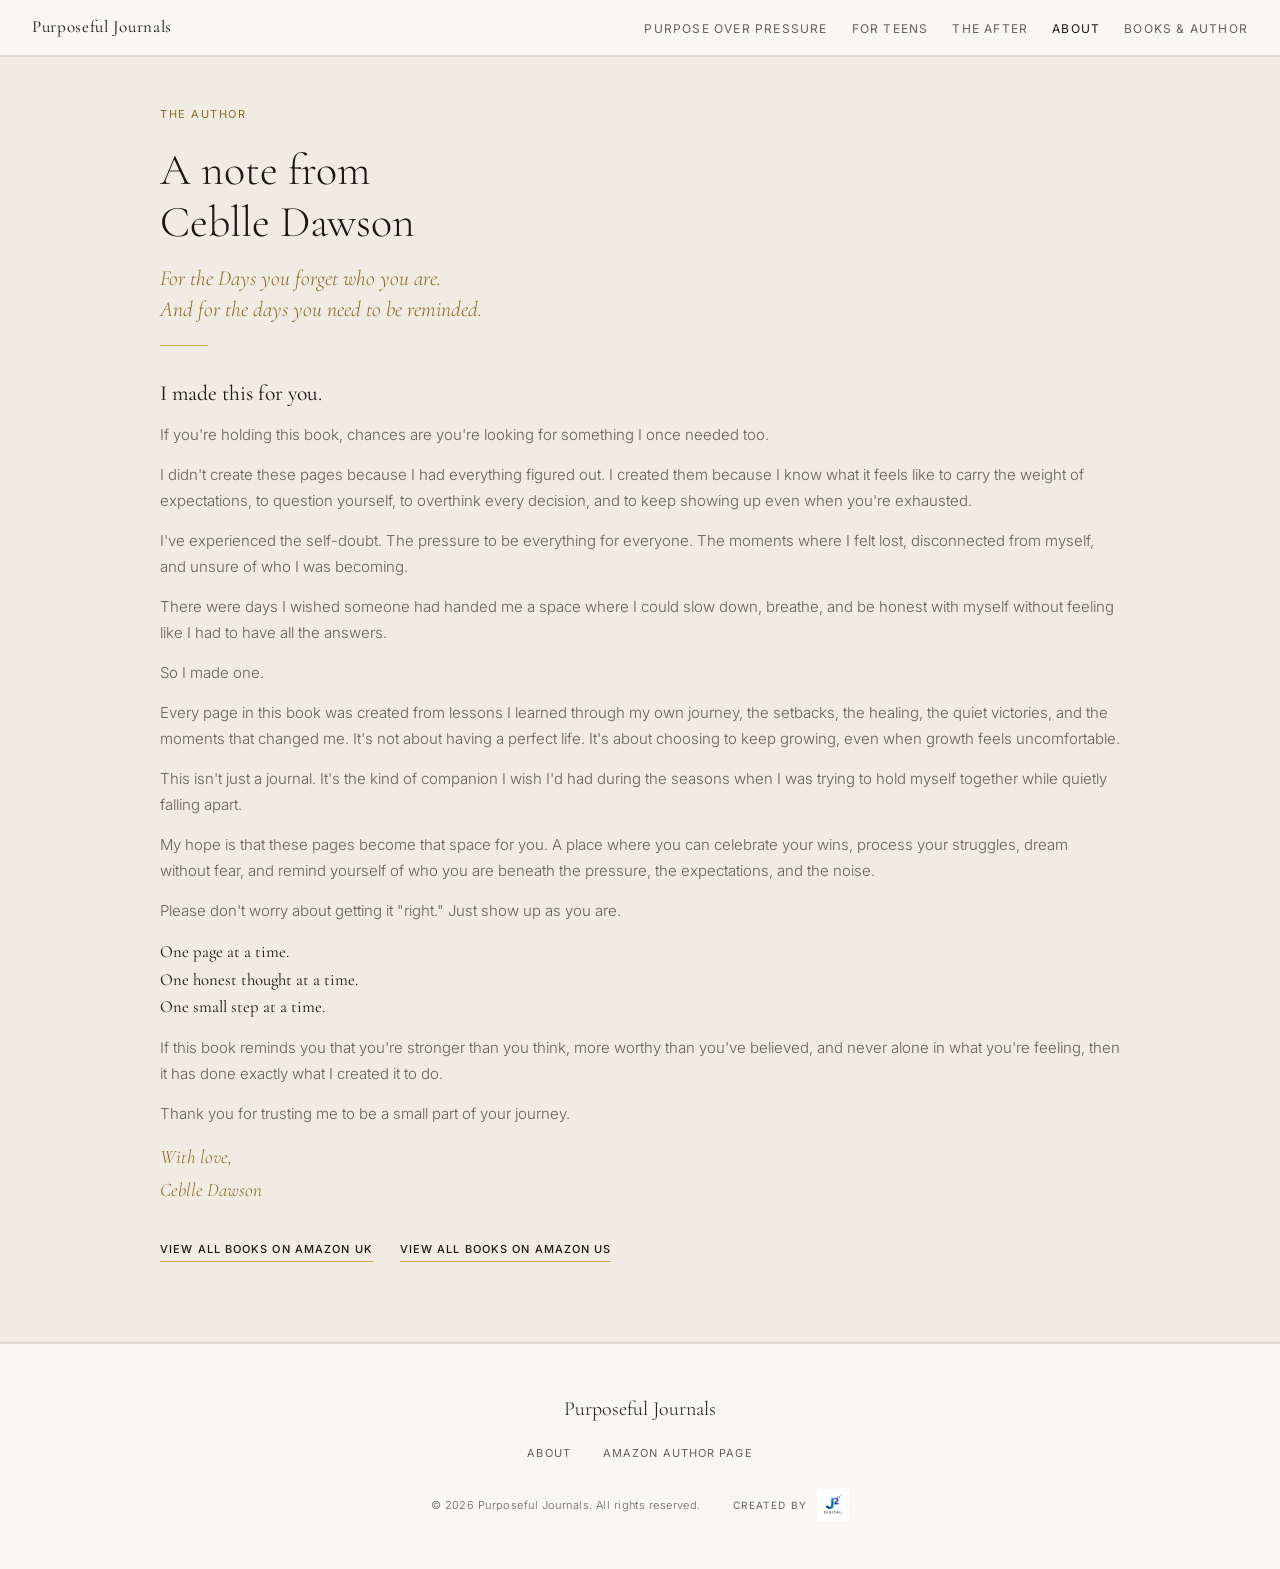
==== commit bc1b7279: "Complete website navigation and mobile refinements" ====
--- a/about.html
+++ b/about.html
@@ -33,6 +33,7 @@
     <li><a href="teens.html">For Teens</a></li>
     <li><a href="after.html">The After</a></li>
     <li><a href="about.html" aria-current="page">About</a></li>
+    <li><a href="books-author.html">Books & Author</a></li>
   </ul>
 </nav>
 
--- a/css/styles.css
+++ b/css/styles.css
@@ -824,7 +824,8 @@
   gap: 0.5rem;
   border: 0.5px solid var(--cream-dark);
   border-radius: 4px;
-  overflow: hidden;
+  overflow: visible;
+  position: relative;
   transition: background 0.2s, box-shadow 0.35s ease;
 }
 
@@ -900,36 +901,103 @@
   flex: 1;
 }
 
-.product-footer { margin-top: 1rem; }
+.product-footer {
+  margin-top: 1rem;
+  position: relative;
+  z-index: 2;
+}
 
 .amazon-store {
   width: 100%;
-}
-
-.amazon-store-select {
+  position: relative;
+  z-index: 2;
+}
+
+.amazon-store-picker {
+  position: relative;
+  width: 100%;
+}
+
+.amazon-store-picker > summary {
+  list-style: none;
   width: 100%;
   height: 38px;
   padding: 0 2rem 0 0.75rem;
+  display: flex;
+  align-items: center;
   font-family: var(--font-body);
   font-size: 11px;
   font-weight: 500;
   letter-spacing: 0.06em;
   color: var(--ink);
-  background: var(--white)
-    url("data:image/svg+xml,%3Csvg xmlns='http://www.w3.org/2000/svg' width='12' height='12' viewBox='0 0 24 24' fill='none' stroke='%236B5E56' stroke-width='1.5'%3E%3Cpath d='M6 9l6 6 6-6'/%3E%3C/svg%3E")
-    no-repeat right 0.65rem center;
+  background-color: var(--white);
+  background-image: url("data:image/svg+xml,%3Csvg xmlns='http://www.w3.org/2000/svg' width='12' height='12' viewBox='0 0 24 24' fill='none' stroke='%236B5E56' stroke-width='1.5'%3E%3Cpath d='M6 9l6 6 6-6'/%3E%3C/svg%3E");
+  background-repeat: no-repeat;
+  background-position: right 0.65rem center;
   border: 0.5px solid var(--ink);
   border-radius: 2px;
   cursor: pointer;
-  appearance: none;
+  touch-action: manipulation;
   transition: border-color 0.2s, background-color 0.2s;
-}
-
-.amazon-store-select:hover,
-.amazon-store-select:focus {
+  user-select: none;
+}
+
+.amazon-store-picker > summary::-webkit-details-marker {
+  display: none;
+}
+
+.amazon-store-picker > summary::marker {
+  content: '';
+}
+
+.amazon-store-picker[open] > summary,
+.amazon-store-picker > summary:hover,
+.amazon-store-picker > summary:focus {
   border-color: var(--gold-dark);
   outline: none;
   background-color: var(--cream);
+}
+
+.amazon-store-menu {
+  position: absolute;
+  top: calc(100% + 4px);
+  left: 0;
+  right: 0;
+  z-index: 20;
+  background: var(--white);
+  border: 0.5px solid var(--ink);
+  border-radius: 2px;
+  box-shadow: 0 10px 28px rgba(26, 22, 18, 0.14);
+  max-height: min(240px, 50vh);
+  overflow-y: auto;
+}
+
+.amazon-store-menu ul {
+  list-style: none;
+  margin: 0;
+  padding: 0.35rem 0;
+}
+
+.amazon-store-menu a {
+  display: block;
+  padding: 0.55rem 0.75rem;
+  font-family: var(--font-body);
+  font-size: 11px;
+  font-weight: 400;
+  letter-spacing: 0.04em;
+  color: var(--ink);
+  text-decoration: none;
+  transition: background-color 0.15s;
+}
+
+.amazon-store-menu a:hover,
+.amazon-store-menu a:focus {
+  background: var(--cream);
+  outline: none;
+}
+
+.product-card:has(.amazon-store-picker[open]) {
+  z-index: 5;
 }
 
 /* ─── COVER LIGHTBOX ─── */
@@ -1091,7 +1159,7 @@
   border: none;
   padding: 0;
   margin: 0;
-  background: rgba(26, 22, 18, 0.35);
+  background: rgba(26, 22, 18, 0.20);
   cursor: pointer;
   opacity: 0;
   visibility: hidden;
@@ -1111,7 +1179,7 @@
     padding: 0 1.25rem;
     height: 56px;
     backdrop-filter: none;
-    background: rgba(250, 247, 242, 0.98);
+    background: #FAF7F2;;
   }
 
   .nav-toggle {
@@ -1122,7 +1190,7 @@
     position: fixed;
     top: 56px;
     right: 0;
-    width: min(17.5rem, 84vw);
+    width: min(20rem, 88vw);
     height: auto;
     flex-direction: column;
     align-items: stretch;
@@ -1263,3 +1331,935 @@
   .product-card:hover .product-cover { transform: none; }
   * { transition: none !important; }
 }
+
+/* =================================
+   FEATURED AUTHOR BOOK
+   PURPOSEFUL JOURNALS
+================================= */
+
+.featured-author-book {
+  background: var(--cream);
+  padding: 2.5rem 2rem 5rem;
+  border-top: 1px solid #e2d9ce;
+  border-bottom: 1px solid #e2d9ce;
+}
+
+.featured-author-inner {
+  max-width: 1100px;
+  margin: 0 auto;
+}
+
+.featured-author-heading {
+  text-align: center;
+  margin-bottom: 4rem;
+}
+
+.featured-author-heading span {
+  color: var(--gold-dark);
+  font-size: 0.75rem;
+  letter-spacing: 0.2em;
+}
+
+.featured-author-heading h2 {
+  font-family: var(--font-display);
+  font-size: clamp(2rem, 4vw, 3rem);
+  font-weight: 400;
+  color: var(--ink);
+  margin: 1.5rem 0;
+}
+
+.featured-author-heading p {
+  font-family: var(--font-display);
+  font-style: italic;
+  color: var(--ink-mid);
+  margin-top: 1.5rem;
+}
+
+.featured-author-heading .gold-divider {
+  width: 55px;
+  height: 1px;
+  background: var(--gold);
+  margin: 2rem auto;
+}
+
+.featured-book-content {
+  display: grid;
+  grid-template-columns: 310px 1fr;
+  align-items: center;
+  gap: 5rem;
+  max-width: 950px;
+  margin: 0 auto;
+}
+
+.featured-book-cover {
+  text-align: center;
+}
+
+.featured-book-cover img {
+  width: 100%;
+  max-width: 310px;
+  max-height: 460px;
+  object-fit: contain;
+  display: block;
+  margin: 0 auto;
+  box-shadow: 0 20px 40px rgba(0,0,0,0.16);
+}
+
+.featured-book-details {
+  text-align: left;
+}
+
+.book-label {
+  color: var(--gold-dark);
+  font-size: 0.75rem;
+  letter-spacing: 0.2em;
+}
+
+.featured-book-details h3 {
+  font-family: var(--font-display);
+  font-size: 2.3rem;
+  font-weight: 400;
+  line-height: 1.3;
+  color: var(--ink);
+  margin: 1.5rem 0;
+}
+
+.book-subtitle {
+  font-family: var(--font-display);
+  font-style: italic;
+  color: var(--gold-dark);
+  margin-bottom: 1.5rem;
+}
+
+.featured-book-details p {
+  color: var(--ink-mid);
+  line-height: 1.9;
+  margin-bottom: 1.3rem;
+}
+
+.amazon-book-links {
+  display: flex;
+  flex-wrap: wrap;
+  gap: 0.75rem;
+  margin-top: 2rem;
+}
+
+.amazon-book-links .featured-book-button {
+  display: inline-flex;
+  justify-content: center;
+  align-items: center;
+  padding: 1.1rem 1.8rem;
+  background: var(--ink);
+  color: var(--white);
+  text-decoration: none;
+  font-size: 0.75rem;
+  letter-spacing: 0.08em;
+  transition: background 0.3s ease;
+}
+
+.amazon-book-links .featured-book-button:hover {
+  background: var(--gold-dark);
+}
+
+.featured-book-details .author-link {
+  display: inline-block;
+  color: var(--gold-dark);
+  text-decoration: none;
+  font-size: 0.8rem;
+  letter-spacing: 0.1em;
+  margin-top: 2rem;
+}
+
+/* MOBILE LAYOUT */
+
+@media (max-width: 700px) {
+  .featured-author-book {
+      padding: 2rem 1.25rem 1.5rem;
+  }
+
+  .featured-author-heading {
+      margin-bottom: 2rem;
+  }
+
+  .featured-book-content {
+      grid-template-columns: 1fr;
+      gap: 1.5rem;
+  }
+/* REDUCE MOBILE AUTHOR TO BOOK SPACING */
+
+.featured-author-book {
+  padding-bottom: 0.5rem;
+}
+
+.featured-author-heading {
+  margin-bottom: 1rem;
+}
+
+.featured-book-content {
+  margin-top: 0;
+  gap: 1rem;
+}
+  .featured-book-cover img {
+      max-width: 240px;
+  }
+
+  .featured-book-details {
+      text-align: center;
+  }
+
+  .featured-book-details h3 {
+      font-size: 1.9rem;
+  }
+
+  .amazon-book-links {
+      justify-content: center;
+  }
+
+  .featured-book-details .author-link {
+      margin-top: 1.5rem;
+  }
+  /* MOBILE FEATURED BOOK BACKGROUND */
+  .featured-book {
+    background-color: var(--cream) !important;
+    padding-top: 0.5rem;
+}
+}
+
+
+/* BOOK PREVIEW PAGE */
+
+.preview-nav {
+  display: flex;
+  justify-content: space-between;
+  align-items: center;
+  padding: 1rem 3rem;
+  border-bottom: 1px solid var(--cream-dark);
+}
+
+.preview-nav a {
+  text-decoration: none;
+  color: var(--ink);
+}
+
+.preview-nav .nav-logo {
+  font-family: var(--font-display);
+  font-size: 1.3rem;
+}
+
+.book-preview-page {
+  max-width: 850px;
+  margin: 0 auto;
+  padding: 5rem 2rem;
+  text-align: center;
+  color: var(--ink);
+}
+
+.preview-label {
+  color: var(--gold-dark);
+  letter-spacing: 0.18em;
+  font-size: 0.75rem;
+  margin-bottom: 1.5rem;
+}
+
+.book-preview-page h1,
+.book-preview-page h2 {
+  font-family: var(--font-display);
+  font-weight: 400;
+}
+
+.book-preview-page h1 {
+  font-size: clamp(2.3rem, 5vw, 3.5rem);
+}
+
+.preview-intro {
+  font-family: var(--font-display);
+  font-style: italic;
+  margin: 1.5rem 0 3rem;
+}
+
+.preview-cover {
+  width: 220px;
+  max-width: 80%;
+  height: auto;
+  box-shadow: 0 20px 40px rgba(0,0,0,0.16);
+}
+
+.preview-divider {
+  width: 55px;
+  height: 1px;
+  background: var(--gold);
+  margin: 4rem auto;
+}
+
+.preview-chapter {
+  text-align: left;
+  line-height: 1.9;
+  font-size: 1.05rem;
+  padding: 3rem 0;
+}
+
+.preview-chapter h2 {
+  font-size: 2rem;
+  margin-bottom: 2rem;
+}
+
+.preview-ending {
+  padding: 4rem 1rem;
+  border-top: 1px solid var(--cream-dark);
+}
+
+.preview-ending {
+  text-align: center;
+  max-width: 760px;
+  margin: 0 auto;
+}
+
+.preview-ending-label {
+  display: block;
+  font-family: var(--font-display);
+  font-size: 0.7rem;
+  letter-spacing: 0.22em;
+  color: var(--gold);
+  text-transform: uppercase;
+  margin-bottom: 1.5rem;
+}
+
+.preview-ending-divider {
+  width: 48px;
+  height: 1px;
+  background: var(--gold);
+  margin: 0 auto 2rem;
+}
+
+.preview-ending h2 {
+  font-family: var(--font-display);
+  font-size: 2rem;
+  font-weight: 400;
+  margin-bottom: 1.5rem;
+}
+
+.preview-ending p {
+  font-size: 1rem;
+  line-height: 1.9;
+  margin-bottom: 1.5rem;
+}
+
+.preview-ending-note {
+  font-family: var(--font-display);
+  font-style: italic;
+  color: var(--gold);
+  margin-top: 2rem;
+  margin-bottom: 1rem;
+}
+
+.preview-button {
+  display: inline-block;
+  background: var(--ink);
+  color:white;
+  text-decoration: none;
+  padding: 1rem 1.5rem;
+  margin: 1rem 0.4rem;
+  font-size: 0.8rem;
+  letter-spacing: 0.08em;
+}
+
+.preview-footer {
+  text-align: center;
+  padding: 2rem;
+  border-top: 1px solid var(--cream-dark);
+  font-family: var(--font-display);
+}
+
+@media (max-width: 600px) {
+  .preview-nav {
+      padding: 1rem;
+  }
+
+  .book-preview-page {
+      padding: 3rem 1.25rem;
+  }
+}
+.preview-quote {
+  border-left: 2px solid var(--gold);
+  padding: 0.8rem 1.5rem;
+  margin: 3rem 0 4rem;
+  font-family: var(--font-display);
+  font-size: 1.2rem;
+  font-style: italic;
+  line-height: 1.9;
+  color: var(--ink-mid);
+}
+
+
+/* PREMIUM BOOK READING EXPERIENCE */
+
+.book-preview-page {
+  background: #FAF7F2;
+  padding: 5rem 1.5rem;
+}
+
+.preview-chapter {
+  max-width: 680px;
+  margin: 0 auto;
+  font-family: Georgia, serif;
+  font-size: 17px;
+  line-height: 2;
+  color: #302B26;
+  letter-spacing: 0.01em;
+}
+
+.preview-chapter h2 {
+  font-family: var(--font-display);
+  font-size: clamp(2rem, 4vw, 2.7rem);
+  font-weight: 400;
+  line-height: 1.3;
+  margin-bottom: 3rem;
+  color: var(--ink);
+}
+
+.preview-chapter p {
+  margin-bottom: 1.5rem;
+}
+
+.preview-quote {
+  border-left: 2px solid var(--gold);
+  padding: 0.7rem 1.5rem;
+  margin: 2.5rem 0;
+  font-family: var(--font-display);
+  font-size: 1.15rem;
+  font-style: italic;
+  line-height: 1.8;
+  color: var(--ink-mid);
+}
+
+.preview-ending {
+  max-width: 680px;
+  margin: 3rem auto 0;
+  padding-top: 2.5rem;
+  border-top: 1px solid #DED5C9;
+  text-align: center;
+}
+/* TARIQ'S MESSAGE */
+
+.preview-message {
+  max-width: 92%;
+  margin: 2rem auto;
+  padding: 1.2rem 1.5rem;
+  border-left: 2px solid var(--gold);
+  background: rgba(165, 138, 85, 0.06);
+  font-family: Georgia, serif;
+  font-size: 0.98em;
+  line-height: 1.9;
+  font-style: italic;
+  color: var(--ink);
+}
+
+.message-signature {
+  display: block;
+  margin-top: 0.8rem;
+  text-align: right;
+  font-style: normal;
+  font-size: 0.9em;
+  letter-spacing: 0.04em;
+}
+/* DANIELLE'S REPLY */
+
+.preview-reply {
+  margin-top: 1.8rem;
+  margin-bottom: 1.8rem;
+}
+
+.preview-reply-text {
+  font-style: italic;
+  color: var(--ink-mid);
+}
+/* MOBILE READING */
+
+@media (max-width: 700px) {
+  .book-preview-page {
+      padding: 3rem 1.25rem;
+  }
+
+  .preview-chapter {
+      font-size: 16px;
+      line-height: 1.9;
+  }
+
+  .preview-chapter h2 {
+      margin-bottom: 2rem;
+  }
+}
+
+/* PREMIUM BOOK READING EXPERIENCE */
+
+.book-preview-page {
+  background: #FAF7F2;
+  padding: 5rem 1.5rem;
+}
+
+.preview-chapter {
+  max-width: 680px;
+  margin: 0 auto;
+  font-family: Georgia, serif;
+  font-size: 17px;
+  line-height: 2;
+  color: #302B26;
+  letter-spacing: 0.01em;
+}
+
+.preview-chapter h2 {
+  font-family: var(--font-display);
+  font-size: clamp(2rem, 4vw, 2.7rem);
+  font-weight: 400;
+  line-height: 1.3;
+  margin-bottom: 3rem;
+  color: var(--ink);
+}
+
+.preview-chapter p {
+  margin-bottom: 1.5rem;
+}
+
+.preview-quote {
+  border-left: 2px solid var(--gold);
+  padding: 0.7rem 1.5rem;
+  margin: 2.5rem 0;
+  font-family: var(--font-display);
+  font-size: 1.15rem;
+  font-style: italic;
+  line-height: 1.8;
+  color: var(--ink-mid);
+}
+
+.preview-ending {
+  max-width: 680px;
+  margin: 4rem auto 0;
+  padding-top: 3rem;
+  border-top: 1px solid #DED5C9;
+  text-align: center;
+}
+
+/* MOBILE READING */
+
+@media (max-width: 700px) {
+  .book-preview-page {
+      padding: 3rem 1.25rem;
+  }
+
+  .preview-chapter {
+      font-size: 16px;
+      line-height: 1.9;
+  }
+
+  .preview-chapter h2 {
+      margin-bottom: 2rem;
+  }
+}
+
+/* REFINED NOVEL TYPOGRAPHY */
+
+.preview-chapter p {
+  margin-bottom: 0.85rem;
+  text-indent: 1.5em;
+}
+
+/* Keep chapter headings and opening paragraphs flush */
+.preview-chapter h2 + p {
+  text-indent: 0;
+}
+
+/* Keep the final quotation elegant */
+.preview-chapter .preview-quote {
+  text-indent: 0;
+  margin: 2rem 0;
+}
+
+.preview-ending {
+  margin-top: 2.5rem;
+  padding-top: 2rem;
+}
+.preview-chapter p {
+  text-align: justify;
+  text-indent: 1.5em;
+  line-height: 1.9;
+  margin-bottom: 1rem;
+}
+
+/* PREMIUM BOOK READING PROGRESS BAR */
+
+.reading-progress-track {
+  position: fixed;
+  top: 0;
+  left: 0;
+  width: 100%;
+  height: 3px;
+  background: #E9E1D5;
+  z-index: 9999;
+}
+
+.reading-progress-fill {
+  width: 0%;
+  height: 100%;
+  background: #B18A42;
+  transition: width 0.1s linear;
+}
+
+/* PREMIUM BOOK PREVIEW ENDING */
+
+.preview-ending {
+  max-width: 740px;
+  margin: 4rem auto;
+  padding: 3rem 1.5rem;
+  text-align: center;
+  border-top: 1px solid #DED4C6;
+}
+
+.preview-ending-label {
+  font-size: 0.7rem;
+  letter-spacing: 0.2em;
+  color: #A47B36;
+}
+
+.preview-ending-divider {
+  width: 48px;
+  height: 1px;
+  background: #B18A42;
+  margin: 1.5rem auto 2rem;
+}
+
+.preview-ending h2 {
+  font-family: Georgia, serif;
+  font-size: 2rem;
+  font-weight: normal;
+  line-height: 1.4;
+  margin-bottom: 1rem;
+}
+
+.preview-ending p {
+  line-height: 1.9;
+  margin-bottom: 1rem;
+}
+
+.preview-ending-note {
+  font-size: 0.95rem;
+}
+
+.preview-ending-buttons {
+  display: flex;
+  justify-content: center;
+  flex-wrap: wrap;
+  gap: 1rem;
+  margin-top: 2rem;
+}
+
+@media (max-width: 600px) {
+  .preview-ending h2 {
+      font-size: 1.6rem;
+  }
+
+  .preview-ending-buttons {
+      flex-direction: column;
+  }
+}
+
+/* =====================================
+   STEP 3 – PROFESSIONAL BOOK EXPERIENCE
+===================================== */
+
+/* Chapter opening */
+.preview-chapter {
+  max-width: 680px;
+  margin: 0 auto;
+  font-family: Georgia, "Times New Roman", serif;
+  font-size: 17px;
+  line-height: 1.9;
+  color: #29231f;
+}
+
+/* Chapter number */
+.preview-chapter .preview-label {
+  font-family: Arial, sans-serif;
+  font-size: 11px;
+  letter-spacing: 3px;
+  text-transform: uppercase;
+  color: #a58a55;
+  margin-bottom: 22px;
+}
+
+/* Chapter title */
+.preview-chapter h2 {
+  font-family: Georgia, "Times New Roman", serif;
+  font-size: clamp(29px, 4vw, 38px);
+  font-weight: normal;
+  line-height: 1.25;
+  color: #211b17;
+  margin: 0 0 38px;
+}
+
+/* Novel paragraph styling */
+.preview-chapter p:not(.preview-label) {
+  font-family: Georgia, "Times New Roman", serif;
+  font-size: 17px;
+  line-height: 1.9;
+  text-align: justify;
+  text-indent: 1.5em;
+  margin: 0 0 0.85em;
+}
+
+/* First paragraph after chapter heading */
+.preview-chapter h2 + p {
+  text-indent: 0;
+}
+
+/* Elegant opening letter */
+.preview-chapter h2 + p::first-letter {
+  font-size: 1.8em;
+  color: #a58a55;
+  line-height: 1;
+}
+
+/* Featured quotation */
+.preview-chapter .preview-quote {
+  text-indent: 0;
+  text-align: left;
+  font-style: italic;
+  margin: 30px 0;
+  padding-left: 22px;
+  border-left: 2px solid #b99a54;
+}
+
+/* =====================================
+   STEP 4 – READING EXPERIENCE
+   READING PROGRESS INDICATOR
+===================================== */
+
+#readingProgress {
+  position: fixed;
+  top: 0;
+  left: 0;
+  height: 3px;
+  width: 0;
+  background: #a58a55;
+  z-index: 9999;
+  transition: width 0.15s ease;
+}
+
+/* =====================================
+   STEP 4B – CHAPTER TRANSITIONS
+===================================== */
+
+/* Space between consecutive chapters */
+.preview-chapter + .preview-chapter {
+  margin-top: 100px;
+  padding-top: 75px;
+  border-top: 1px solid #dfd5c7;
+}
+
+/* Centre the next chapter heading */
+.preview-chapter + .preview-chapter .preview-label {
+  text-align: center;
+  margin-bottom: 25px;
+}
+
+/* Centre the chapter title */
+.preview-chapter + .preview-chapter h2 {
+  text-align: center;
+  margin-bottom: 50px;
+}
+
+/* =====================================
+   STEP 4C – MOBILE READING EXPERIENCE
+===================================== */
+
+@media (max-width: 700px) {
+
+  .preview-chapter {
+      width: auto;
+      max-width: none;
+      margin-left: 22px;
+      margin-right: 22px;
+      font-size: 16px;
+      line-height: 1.85;
+  }
+
+  .preview-chapter h2 {
+      font-size: 29px;
+      line-height: 1.3;
+      margin-bottom: 30px;
+  }
+
+  .preview-chapter p:not(.preview-label) {
+      font-size: 16px;
+      line-height: 1.85;
+      text-align: left;
+      text-indent: 1.2em;
+  }
+
+  .preview-chapter h2 + p {
+      text-indent: 0;
+  }
+
+  .preview-chapter .preview-quote {
+      margin: 25px 0;
+      padding-left: 16px;
+  }
+
+  .preview-chapter + .preview-chapter {
+      margin-top: 65px;
+      padding-top: 50px;
+  }
+}
+
+/* STEP 5A – RETURN TO TOP BUTTON */
+
+#backToTop {
+  position: fixed;
+  bottom: 12px;
+  right: 12px;
+  width: 34px;
+  height: 34px;
+  border: 1px solid #a58a55;
+  border-radius: 50%;
+  background: #211b17;
+  color: #ffffff;
+  font-size: 18px;
+  cursor: pointer;
+  opacity: 0;
+  visibility: hidden;
+  transition: opacity 0.3s ease;
+  z-index: 9999;
+}
+
+#backToTop.visible {
+  opacity: 1;
+  visibility: visible;
+}
+
+#backToTop:hover {
+  background: #a58a55;
+}
+
+@media (max-width: 700px) {
+  #backToTop {
+      bottom: 12px;
+      right: 12px;
+      width: 34px;
+      height: 34px;
+      font-size: 18px;
+  }
+}
+
+/* MOBILE BOOK ENDING REFINEMENT */
+
+@media (max-width: 700px) {
+  .preview-ending {
+      padding: 3rem 1rem;
+  }
+
+  .preview-ending h2 {
+      font-size: 1.65rem;
+  }
+
+  .preview-ending-note {
+      font-size: 1rem;
+      line-height: 1.7;
+      margin-bottom: 1.5rem;
+  }
+
+  .preview-ending-buttons {
+      display: flex;
+      flex-direction: column;
+      align-items: center;
+      gap: 0.75rem;
+  }
+
+  .preview-ending-buttons .preview-button {
+      width: 100%;
+      max-width: 280px;
+      text-align: center;
+      margin: 0;
+      padding: 1rem;
+  }
+}
+
+/* PREMIUM CHAPTER OPENING */
+
+.preview-label {
+  display: block;
+  text-align: center;
+  font-size: 0.7rem;
+  letter-spacing: 0.25em;
+  text-transform: uppercase;
+  color: var(--gold);
+  margin-bottom: 1.5rem;
+}
+
+.preview-chapter h2 {
+  text-align: center;
+  font-family: var(--font-display);
+  font-size: clamp(2rem, 4vw, 2.6rem);
+  font-weight: 400;
+  line-height: 1.3;
+  margin: 0 auto 3rem;
+  max-width: 600px;
+}
+
+.preview-chapter h2 + p {
+  margin-top: 0;
+  text-indent: 0;
+}
+
+@media (max-width: 700px) {
+  .preview-chapter h2 {
+      font-size: 2rem;
+      margin-bottom: 2.5rem;
+  }
+
+  .preview-label {
+      margin-bottom: 1.25rem;
+  }
+}
+.preview-chapter .preview-label {
+  display: block;
+  width: 100%;
+  text-align: center;
+  margin-left: auto;
+  margin-right: auto;
+}
+/* LITERARY SCENE BREAKS */
+
+ 
+  .scene-break {
+    text-align: center;
+    margin: 2.5rem 0;
+    color: var(--gold);
+    letter-spacing: 0.5rem;
+    font-size: 0.85rem;
+}
+
+
+.scene-break span {
+  display: inline-block;
+}
+/* BOOK EXCERPT BUTTON */
+
+.excerpt-link {
+  margin: 2rem 0;
+}
+
+.excerpt-button {
+  display: inline-block;
+  padding: 14px 28px;
+  background: #211b17;
+  color: #ffffff;
+  text-decoration: none;
+  font-size: 0.8rem;
+  letter-spacing: 0.12em;
+  border: 1px solid #a58a55;
+  transition: 0.3s ease;
+}
+
+.excerpt-button:hover {
+  background: #a58a55;
+  color: #ffffff;
+}
